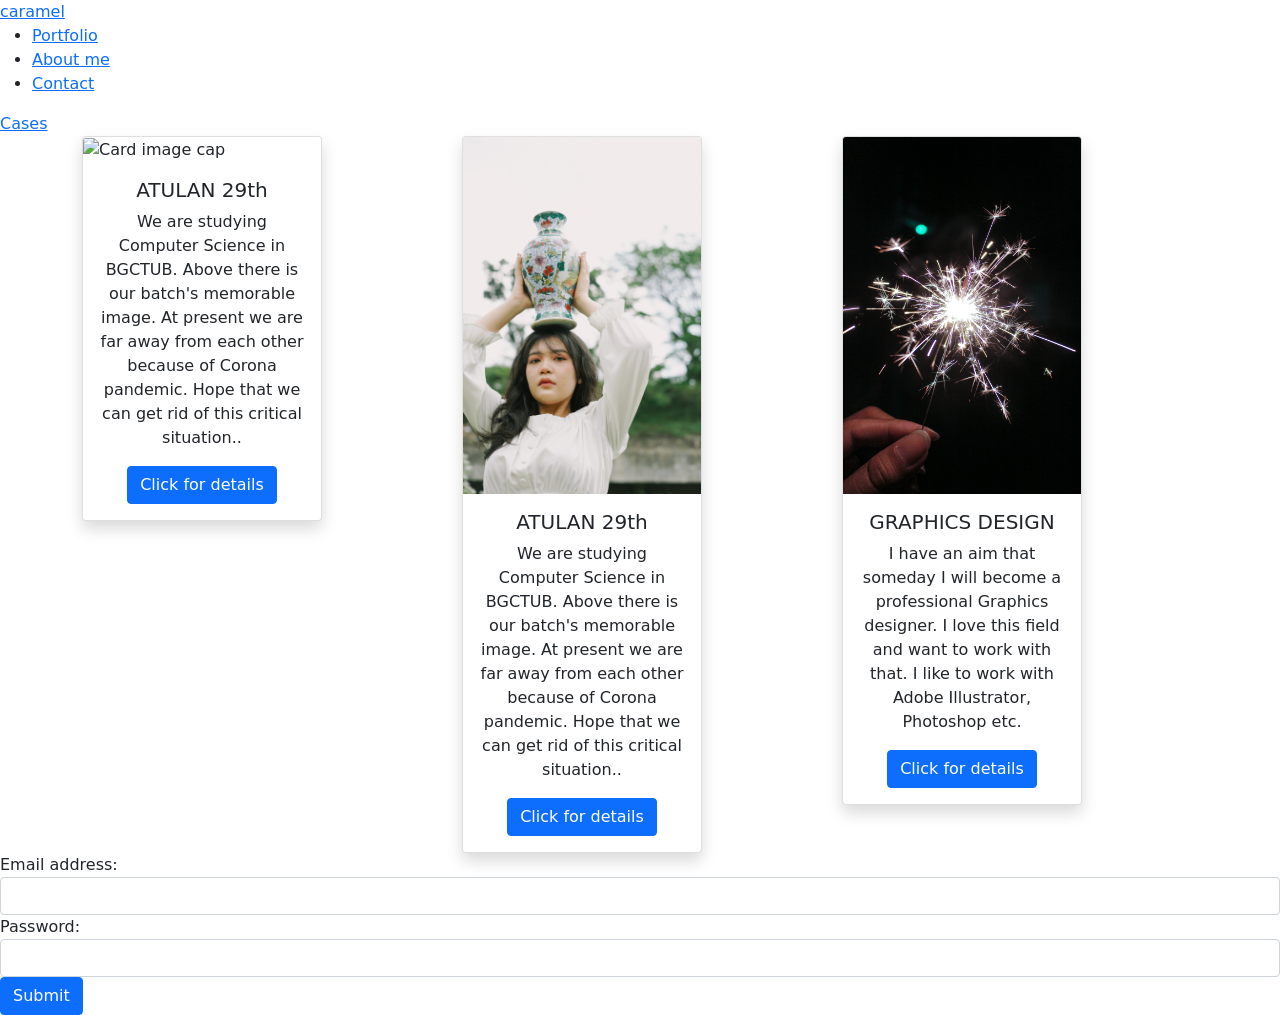
==== index.html @ e451a4a8 "new modification" ====
<!DOCTYPE html>
<html lang="en">
<head>
    <meta charset="UTF-8">
    <meta name="viewport" content="width=device-width, initial-scale=1.0">
    <meta http-equiv="X-UA-Compatible" content="ie=edge">
    <title>Document</title>
    
    <link rel="stylesheet" href="./css/bootstrap.min.css">
    <link rel="stylesheet" href="./css/style.css">
    
</head>
<header>
    <a href="index.html" class="header-brand">caramel</a>
    <nav>
        <ul>
            <li><a href="portfolio.html">Portfolio</a></li>
            <li><a href="about.html">About me</a></li>
            <li><a href="contact.html">Contact</a></li>
        </ul>
        <a href="#" class="h-cases">Cases</a>
    </nav>
</header>
<body>
    <div class="container">
        <div class="row justify-content-center">
            <div class="col-md-4">
                <div class="card shadow" style="width: 15rem;">
                    <div class="inner">
                        <img class="card-img-top" src="./store/img1.jpg" alt="Card image cap">
                    </div>
               
            <div class="card-body text-center">
                <h5 class="card-title">ATULAN 29th</h5>
                <p class="card-text">We are studying Computer Science in BGCTUB. Above there is our batch's memorable image. At present we are far away from each other because of Corona pandemic. Hope that we can get rid of this critical situation..</p>
                <button type="button" class="btn btn-primary" data-toggle="modal" data-target="#exampleModal">Click for details</button>
            </div>
            </div>
            </div>
            <div class="col-md-4">
                <div class="card shadow" style="width: 15rem;">
                    <div class="inner">
                        <img class="card-img-top" src="./store/img2.jpg" alt="Card image cap">
                    </div>
                    
                 <div class="card-body text-center">
                     <h5 class="card-title">ATULAN 29th</h5>
                     <p class="card-text">We are studying Computer Science in BGCTUB. Above there is our batch's memorable image. At present we are far away from each other because of Corona pandemic. Hope that we can get rid of this critical situation..</p>
                     <button type="button" class="btn btn-primary" data-toggle="modal" data-target="#exampleModal">Click for details</button>
                 </div>
                 </div>
            </div>
            <div class="col-md-4">
                <div class="card shadow" style="width: 15rem;">
                    <div class="inner">
                        <img class="card-img-top" src="./store/img3.jpg" alt="Card image cap">
                    </div>
                    
                 <div class="card-body text-center">
                     <h5 class="card-title">GRAPHICS DESIGN</h5>
                     <p class="card-text">I have an aim that someday I will become a professional Graphics designer. I love this field and want to work with that. I like to work with Adobe Illustrator, Photoshop etc.</p>
                     <button type="button" class="btn btn-primary" data-toggle="modal" data-target="#exampleModal2">Click for details</button>

                     <div class="modal fade" id="exampleModal2" tabindex="-1" role="dialog">
                        <div class="modal-dialog" role="document">
                            <div class="modal-content">
                                <div class="modal-header">
                                    <h5 class="modal-title">GRAPHICS DESIGN</h5>
                                    <button type="button" class="close" data-dismiss="modal">
                                        <span aria-hidden="true">&times;</span>
                                    </button>
                                </div>
                                <div class="modal-body">
                                    I have an aim that someday I will become a professional Graphics designer. I love this field and want to work with that. I like to work with Adobe Illustrator, Photoshop etc.
                                </div>
                                <div class="modal-footer">
                                    
                                    <button type="button" class="btn btn-secondary" data-dismiss="modal">Close</button>
                                </div>
                            </div>
                        </div>
                    </div>
                 </div>
                 </div>
            </div>
        </div>
    </div>
    <form class="form-main">
        <div class="form-group">
            <label for="email">Email address:</label>
            <input pattern=".+@.+\..+" type="email" class="form-control" id="email">
        </div>
        <div class="form-group">
            <label for="pwd">Password:</label>
            <input type="password" class="form-control" id="pwd">
        </div>
        <button type="submit" class="btn btn-primary">Submit</button>
    </form>
    
    <div class="modal fade" id="exampleModal" tabindex="-1" role="dialog">
        <div class="modal-dialog" role="document">
            <div class="modal-content">
                <div class="modal-header">
                    <h5 class="modal-title">ATULAN 29th</h5>
                    <button type="button" class="close" data-dismiss="modal">
                        <span aria-hidden="true">&times;</span>
                    </button>
                </div>
                <div class="modal-body">
                    We are studying Computer Science in BGCTUB. Above there is our batch's memorable image. At present we are far away from each other because of Corona pandemic. Hope that we can get rid of this critical situation..

                    Good luck!
                </div>
                <div class="modal-footer">
                    
                    <button type="button" class="btn btn-secondary" data-dismiss="modal">Close</button>
                </div>
            </div>
        </div>
    </div>
    <script
  src="https://code.jquery.com/jquery-3.3.1.min.js"
  integrity="sha256-FgpCb/KJQlLNfOu91ta32o/NMZxltwRo8QtmkMRdAu8="
  crossorigin="anonymous"></script>
    <script src="./js/bootstrap.min.js"></script>
</body>
</html>
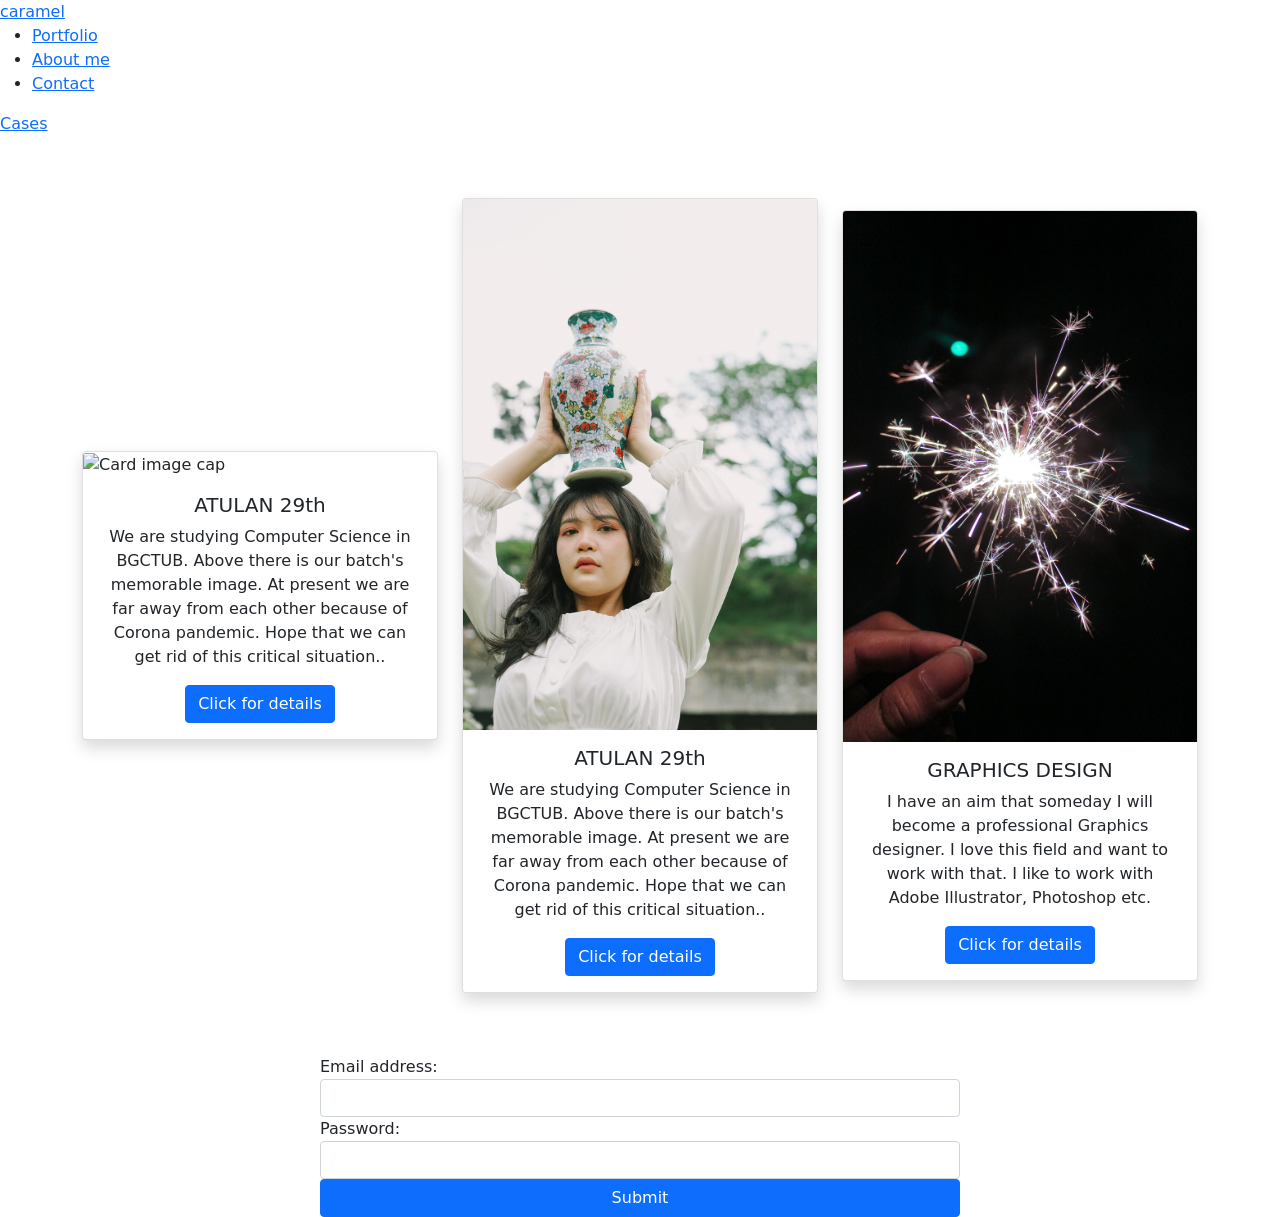
==== commit 544e31a6: "some changes" ====
--- a/index.html
+++ b/index.html
@@ -3,7 +3,7 @@
 <html lang="en">
 <head>
     <meta charset="UTF-8">
-    <meta name="viewport" content="width=device-width, initial-scale=1.0">
+    <meta name="viewport" content="max-width=device-max-width, initial-scale=1.0">
     <meta http-equiv="X-UA-Compatible" content="ie=edge">
     <title>Document</title>
     
@@ -23,10 +23,13 @@
     </nav>
 </header>
 <body>
-    <div class="container">
-        <div class="row justify-content-center">
-            <div class="col-md-4">
-                <div class="card shadow" style="width: 15rem;">
+    <div class="container" style="padding-bottom: 12px;padding-top: 12px;
+    margin-bottom: 50px;
+    margin-top: 50px;
+">
+        <div class="row">
+            <div class="col-md-4 d-flex align-items-center justify-content-center">
+                <div class="card shadow"  style="max-width: 22.25rem;">
                     <div class="inner">
                         <img class="card-img-top" src="./store/img1.jpg" alt="Card image cap">
                     </div>
@@ -38,8 +41,8 @@
             </div>
             </div>
             </div>
-            <div class="col-md-4">
-                <div class="card shadow" style="width: 15rem;">
+            <div class="col-md-4 d-flex align-items-center justify-content-center">
+                <div class="card shadow" style="max-width: 22.25rem;">
                     <div class="inner">
                         <img class="card-img-top" src="./store/img2.jpg" alt="Card image cap">
                     </div>
@@ -51,8 +54,8 @@
                  </div>
                  </div>
             </div>
-            <div class="col-md-4">
-                <div class="card shadow" style="width: 15rem;">
+            <div class="col-md-4 d-flex align-items-center justify-content-center">
+                <div class="card shadow" style="max-width: 22.25rem;">
                     <div class="inner">
                         <img class="card-img-top" src="./store/img3.jpg" alt="Card image cap">
                     </div>
@@ -86,7 +89,8 @@
             </div>
         </div>
     </div>
-    <form class="form-main">
+    <div class="form_section" style="display: flex; align-items: center; justify-content: center;">
+    <form class="form-main col-md-6 d-flex flex-column justify-content-center">
         <div class="form-group">
             <label for="email">Email address:</label>
             <input pattern=".+@.+\..+" type="email" class="form-control" id="email">
@@ -97,6 +101,7 @@
         </div>
         <button type="submit" class="btn btn-primary">Submit</button>
     </form>
+</div>
     
     <div class="modal fade" id="exampleModal" tabindex="-1" role="dialog">
         <div class="modal-dialog" role="document">
--- a/css/style.css
+++ b/css/style.css
@@ -0,0 +1,16 @@
+.container .col-md-4 {
+    /* position: relative; */
+}
+.container .col-md-4 img{
+
+}
+.container .col-md-4 img:hover{
+cursor: pointer;
+/* width: 110%; */
+transform: scale(1.5);
+transition: 1s;
+}
+
+.container .col-md-4 .inner{
+    overflow: hidden;
+}
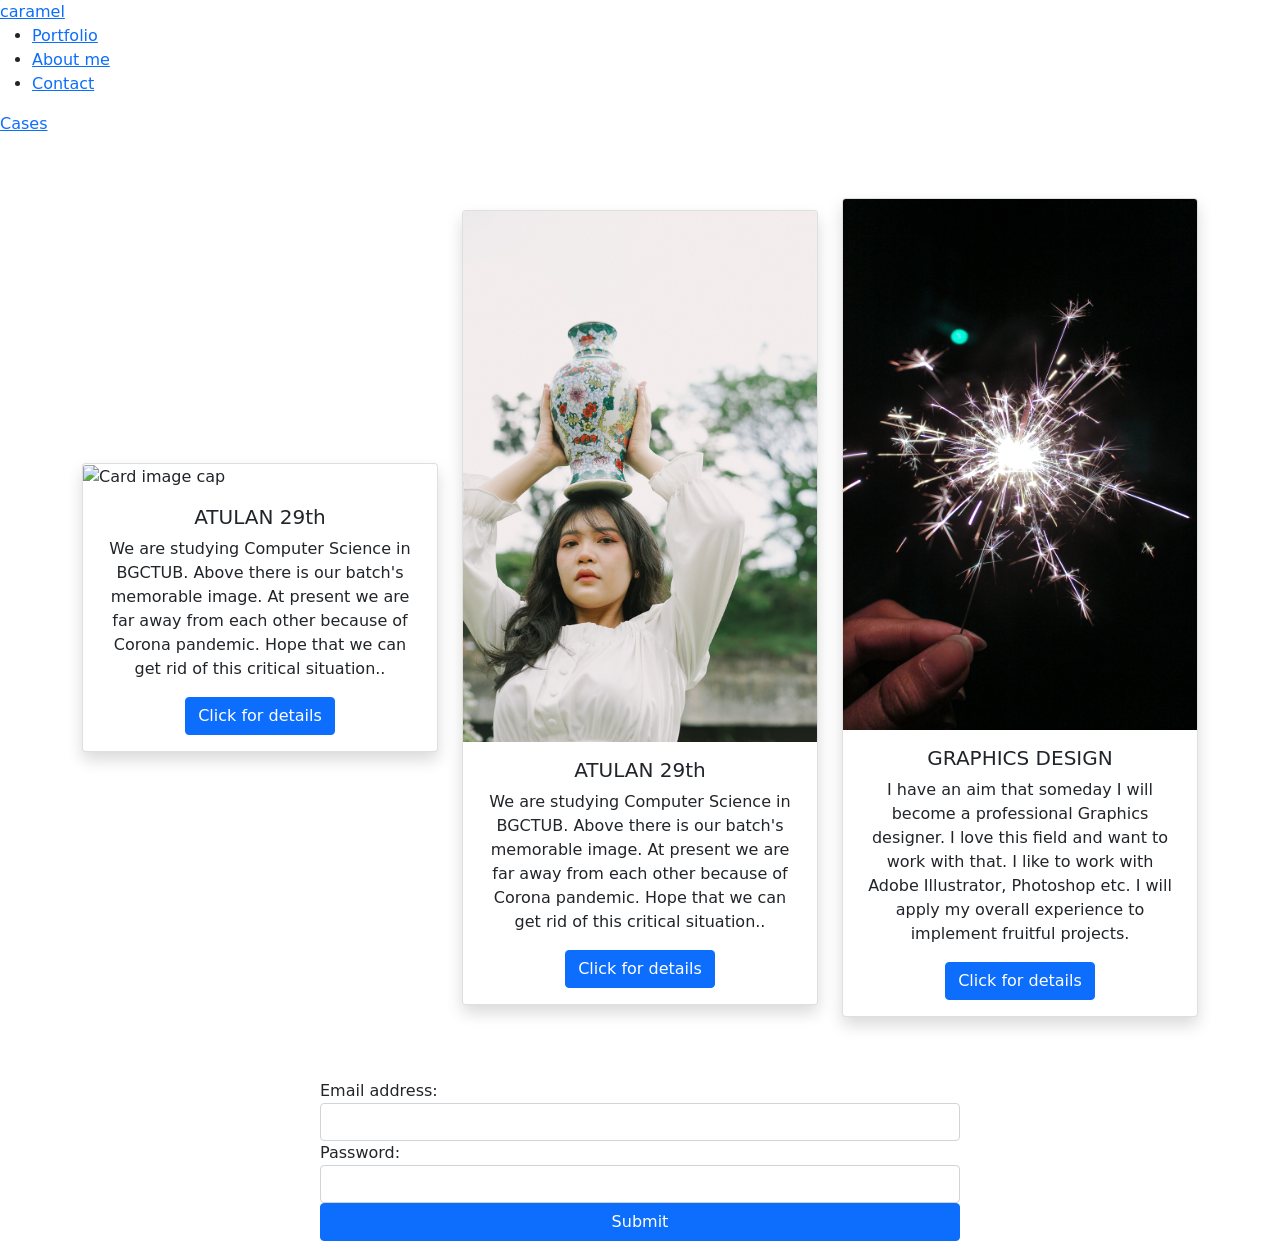
==== commit a3abf1cd: "new changes(1.0.0)" ====
--- a/index.html
+++ b/index.html
@@ -62,7 +62,9 @@
                     
                  <div class="card-body text-center">
                      <h5 class="card-title">GRAPHICS DESIGN</h5>
-                     <p class="card-text">I have an aim that someday I will become a professional Graphics designer. I love this field and want to work with that. I like to work with Adobe Illustrator, Photoshop etc.</p>
+                     <p class="card-text">I have an aim that someday I will become a professional Graphics designer. 
+                         I love this field and want to work with that. I like to work with Adobe Illustrator, Photoshop etc. 
+                         I will apply my overall experience to implement fruitful projects.</p>
                      <button type="button" class="btn btn-primary" data-toggle="modal" data-target="#exampleModal2">Click for details</button>
 
                      <div class="modal fade" id="exampleModal2" tabindex="-1" role="dialog">
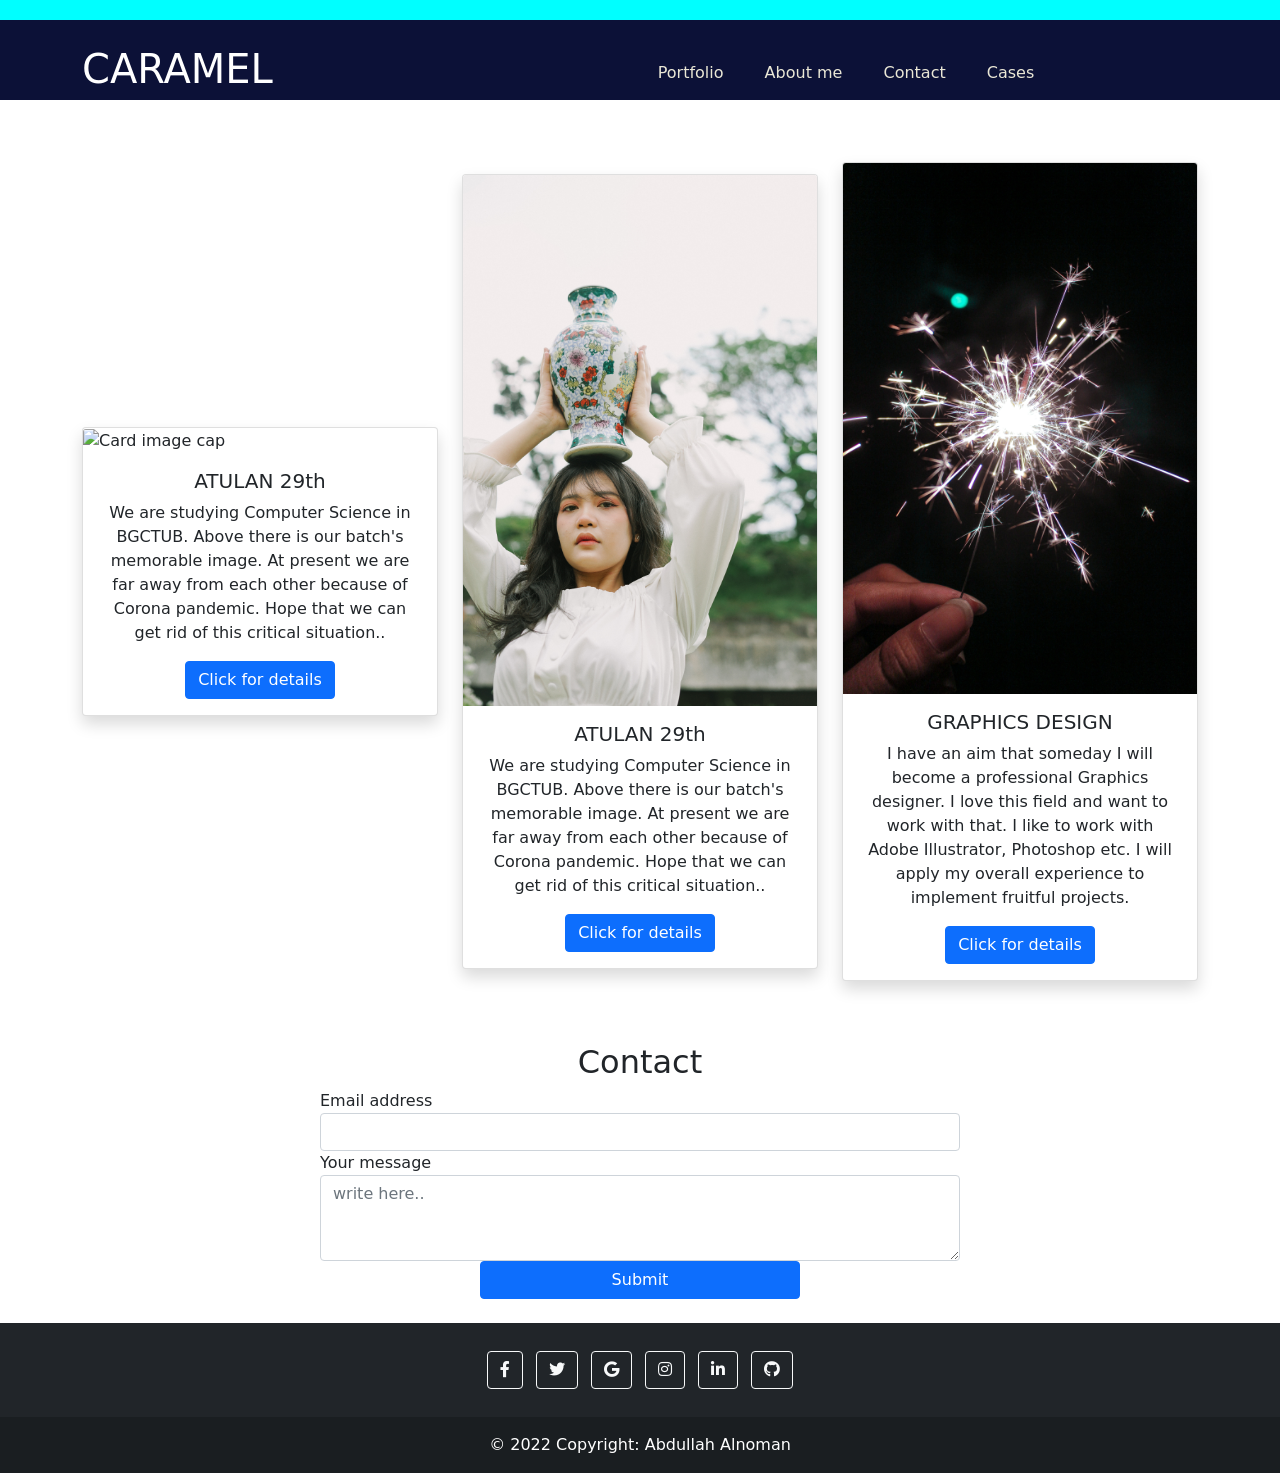
==== commit 028cabcb: "update v1.0.1" ====
--- a/index.html
+++ b/index.html
@@ -8,19 +8,29 @@
     <title>Document</title>
     
     <link rel="stylesheet" href="./css/bootstrap.min.css">
+    <link rel="stylesheet" href="https://pro.fontawesome.com/releases/v5.10.0/css/all.css" integrity="sha384-AYmEC3Yw5cVb3ZcuHtOA93w35dYTsvhLPVnYs9eStHfGJvOvKxVfELGroGkvsg+p" crossorigin="anonymous"/>
     <link rel="stylesheet" href="./css/style.css">
     
 </head>
-<header>
-    <a href="index.html" class="header-brand">caramel</a>
-    <nav>
+<header class="header_area" style="background-color: #0C1137; height: 6.25rem;">
+    <div class="top_bar" style="width: 100%; height: 20px; background-color: aqua;">
+
+    </div>
+    <div class="container">
+        <div class="row" style="max-height: 100%;">
+    <a href="index.html" class="header-brand col-md-4 h1 text-white text-uppercase text-decoration-none">caramel</a>
+    <nav class="nav_section col-md-8 d-flex align-items-center justify-content-center">
+        <div class="col-md-8">
         <ul>
             <li><a href="portfolio.html">Portfolio</a></li>
             <li><a href="about.html">About me</a></li>
             <li><a href="contact.html">Contact</a></li>
+            <li><a href="cases.html">Cases</a></li>
         </ul>
-        <a href="#" class="h-cases">Cases</a>
+    </div>
     </nav>
+</div>
+</div>
 </header>
 <body>
     <div class="container" style="padding-bottom: 12px;padding-top: 12px;
@@ -91,17 +101,28 @@
             </div>
         </div>
     </div>
-    <div class="form_section" style="display: flex; align-items: center; justify-content: center;">
+    <div class="contact d-flex align-items-center justify-content-center">
+        <div class="col-md-4 text-center">
+            <h2>Contact</h2>
+        </div>
+    </div>
+    <div class="form_section" style="display: flex; align-items: center; justify-content: center; margin-bottom: 1.5rem;">
     <form class="form-main col-md-6 d-flex flex-column justify-content-center">
         <div class="form-group">
-            <label for="email">Email address:</label>
+            <label for="email">Email address</label>
             <input pattern=".+@.+\..+" type="email" class="form-control" id="email">
         </div>
-        <div class="form-group">
+        <!-- <div class="form-group">
             <label for="pwd">Password:</label>
             <input type="password" class="form-control" id="pwd">
-        </div>
-        <button type="submit" class="btn btn-primary">Submit</button>
+        </div> -->
+        <div class="form-group">
+            <label for="msg">Your message</label>
+        <textarea class="form-control" rows="3" placeholder="write here.."></textarea>
+    </div>
+    <div class="form-group d-flex justify-content-center">
+        <button type="submit" class="btn btn-primary w-50">Submit</button>
+    </div>
     </form>
 </div>
     
@@ -131,5 +152,52 @@
   integrity="sha256-FgpCb/KJQlLNfOu91ta32o/NMZxltwRo8QtmkMRdAu8="
   crossorigin="anonymous"></script>
     <script src="./js/bootstrap.min.js"></script>
+    
 </body>
+<footer class="bg-dark text-center text-white">
+    <!-- Grid container -->
+    <div class="container p-4 pb-0">
+      <!-- Section: Social media -->
+      <section class="mb-4">
+        <!-- Facebook -->
+        <a class="btn btn-outline-light btn-floating m-1" href="#!" role="button"
+          ><i class="fab fa-facebook-f"></i
+        ></a>
+  
+        <!-- Twitter -->
+        <a class="btn btn-outline-light btn-floating m-1" href="#!" role="button"
+          ><i class="fab fa-twitter"></i
+        ></a>
+  
+        <!-- Google -->
+        <a class="btn btn-outline-light btn-floating m-1" href="#!" role="button"
+          ><i class="fab fa-google"></i
+        ></a>
+  
+        <!-- Instagram -->
+        <a class="btn btn-outline-light btn-floating m-1" href="#!" role="button"
+          ><i class="fab fa-instagram"></i
+        ></a>
+  
+        <!-- Linkedin -->
+        <a class="btn btn-outline-light btn-floating m-1" href="#!" role="button"
+          ><i class="fab fa-linkedin-in"></i
+        ></a>
+  
+        <!-- Github -->
+        <a class="btn btn-outline-light btn-floating m-1" href="#!" role="button"
+          ><i class="fab fa-github"></i
+        ></a>
+      </section>
+      <!-- Section: Social media -->
+    </div>
+    <!-- Grid container -->
+  
+    <!-- Copyright -->
+    <div class="text-center p-3" style="background-color: rgba(0, 0, 0, 0.2);">
+      © 2022 Copyright:
+      <a class="text-white text-decoration-none" href="#">Abdullah Alnoman</a>
+    </div>
+    <!-- Copyright -->
+  </footer>
 </html>
--- a/css/style.css
+++ b/css/style.css
@@ -1,3 +1,44 @@
+.header_area{
+    /* position: relative; */
+    /* max-height: 112px;
+    display: flex; */
+    /* max-height: 100px; */
+}
+
+.header_area .container{
+    position: relative;
+    top: 25%;
+    height: 3.125rem;
+}
+.header_area .nav_section{
+    /* justify-content: right; */
+}
+
+.header_area .nav_section .col-md-8 ul{
+    display: flex;
+    justify-content: space-evenly;
+    margin: 0;
+}
+.header_area .nav_section .col-md-8{
+    
+}
+.header_area .nav_section .col-md-8 ul li{ 
+    display: block;
+    cursor: pointer;
+    padding: 5;
+}
+.header_area .nav_section ul{
+    /* display: flex;
+    align-items: center;*/
+    list-style: none; 
+}
+.header_area .nav_section ul li a{
+    text-decoration: none;
+    color: #EAE7D6;
+}
+
+
+
 .container .col-md-4 {
     /* position: relative; */
 }
